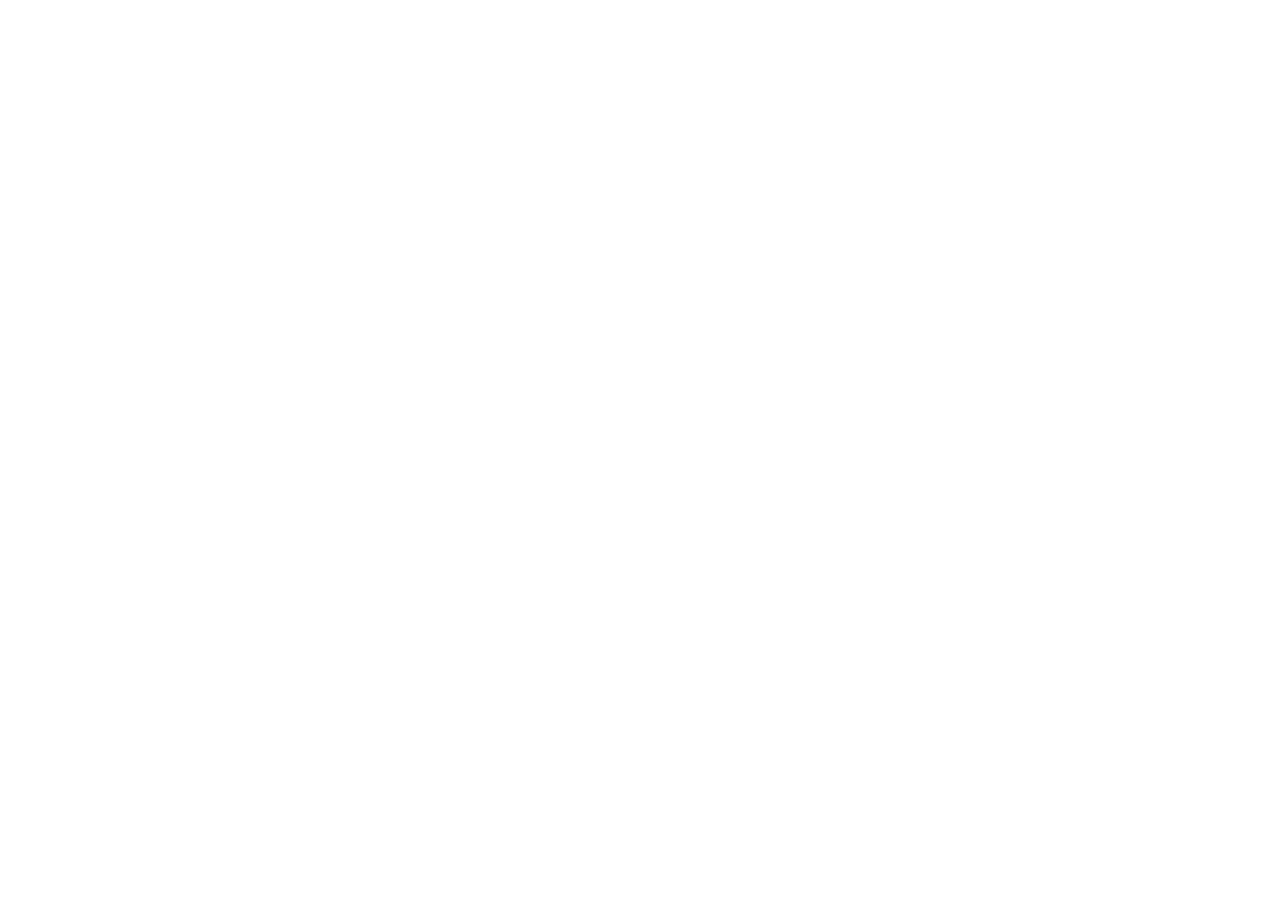
==== index.html @ 8a89ee20 "Initial commit" ====
<!DOCTYPE html>
<html lang="pt-br">
<head>
    <meta charset="UTF-8">
    <meta http-equiv="X-UA-Compatible" content="IE=edge">
    <meta name="viewport" content="width=device-width, initial-scale=1.0">
    <title>Harmony Looks - Moda Masculina e Feminina</title>
    <link rel="stylesheet" href="style.css">
    <script src="../projeto-em-grupo/proj.js"></script>
</head>
<body>
    
</body>
</html>
---- style.css ----
@charset "UTF-8";
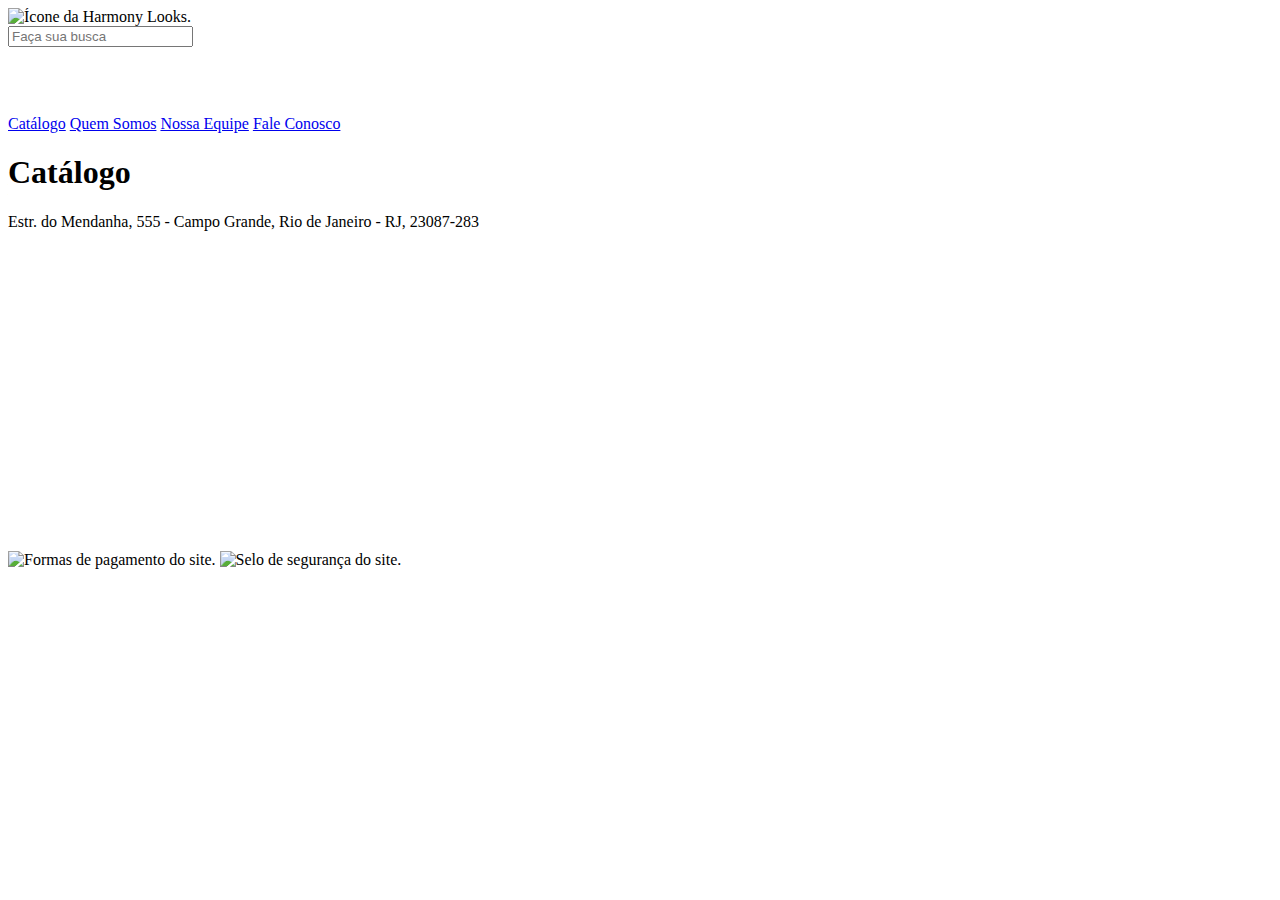
==== commit 47f07201: "Update index.html" ====
--- a/index.html
+++ b/index.html
@@ -1,14 +1,57 @@
 <!DOCTYPE html>
 <html lang="pt-br">
 <head>
+
     <meta charset="UTF-8">
     <meta http-equiv="X-UA-Compatible" content="IE=edge">
     <meta name="viewport" content="width=device-width, initial-scale=1.0">
-    <title>Harmony Looks - Moda Masculina e Feminina</title>
+    <title>Harmony Looks - Moda masculina e feminina</title>
     <link rel="stylesheet" href="style.css">
-    <script src="../projeto-em-grupo/proj.js"></script>
+    <script src="../proj.js"></script>
+
 </head>
+
 <body>
-    
+
+    <header class="cabecalho">
+        <img class="cabecalho-logo" src="logo" alt="Ícone da Harmony Looks.">
+        <div class="cabecalho-pesquisa">
+            <input type="search" class="cabecalho-pesquisa-txt" placeholder="Faça sua busca">
+            <a href="#" class="cabecalho-pesquisa-btn">
+
+            </a>
+            <div class="btnCarrinho"><img src="imagens/carrinho.png" alt="Ícone de carrinho."></div>
+            <div class="btnEntrar"><img src="imagens/user.png" alt="Ícone de usuário."></div>
+        </div>
+    </header>
+
+    <nav class="menu">
+        <a class="menu-item" href="index.html">Catálogo</a>
+        <a class="menu-item" href="../quem-somos/quem-somos.html">Quem Somos</a>
+        <a class="menu-item" href="../nossa-equipe/nossa-equipe.html">Nossa Equipe</a>
+        <a class="menu-item" href="../fale-conosco/fale-conosco.html">Fale Conosco</a>
+    </nav>
+
+    <main class="principal">
+        <h1 class="principal-titulo">Catálogo</h1>
+        
+    </main>
+
+    <footer class="rodape">
+        <section class="rodape-endereco">
+            <p>Estr. do Mendanha, 555 - Campo Grande, Rio de Janeiro - RJ, 23087-283</p>
+            <iframe src="https://www.google.com/maps/embed?pb=!1m18!1m12!1m3!1d3675.7827184023063!2d-43.559794585034716!3d-22.884483585023165!2m3!1f0!2f0!3f0!3m2!1i1024!2i768!4f13.1!3m3!1m2!1s0x9be3d20a0c057d%3A0x37af24e9e756f5cf!2sWest%20Shopping!5e0!3m2!1spt-BR!2sbr!4v1664299896838!5m2!1spt-BR!2sbr" width="400" height="300" style="border:0;" allowfullscreen="" loading="lazy" referrerpolicy="no-referrer-when-downgrade"></iframe>
+        </section>
+
+        <section class="rodape-pagamento">
+            <img src="formas-pagamento.png" alt="Formas de pagamento do site.">
+            <img src="seguranca.png" alt="Selo de segurança do site.">
+        </section>
+
+        <section class="rodape-sociais">
+            
+        </section>
+    </footer>
+
 </body>
-</html>+</html>
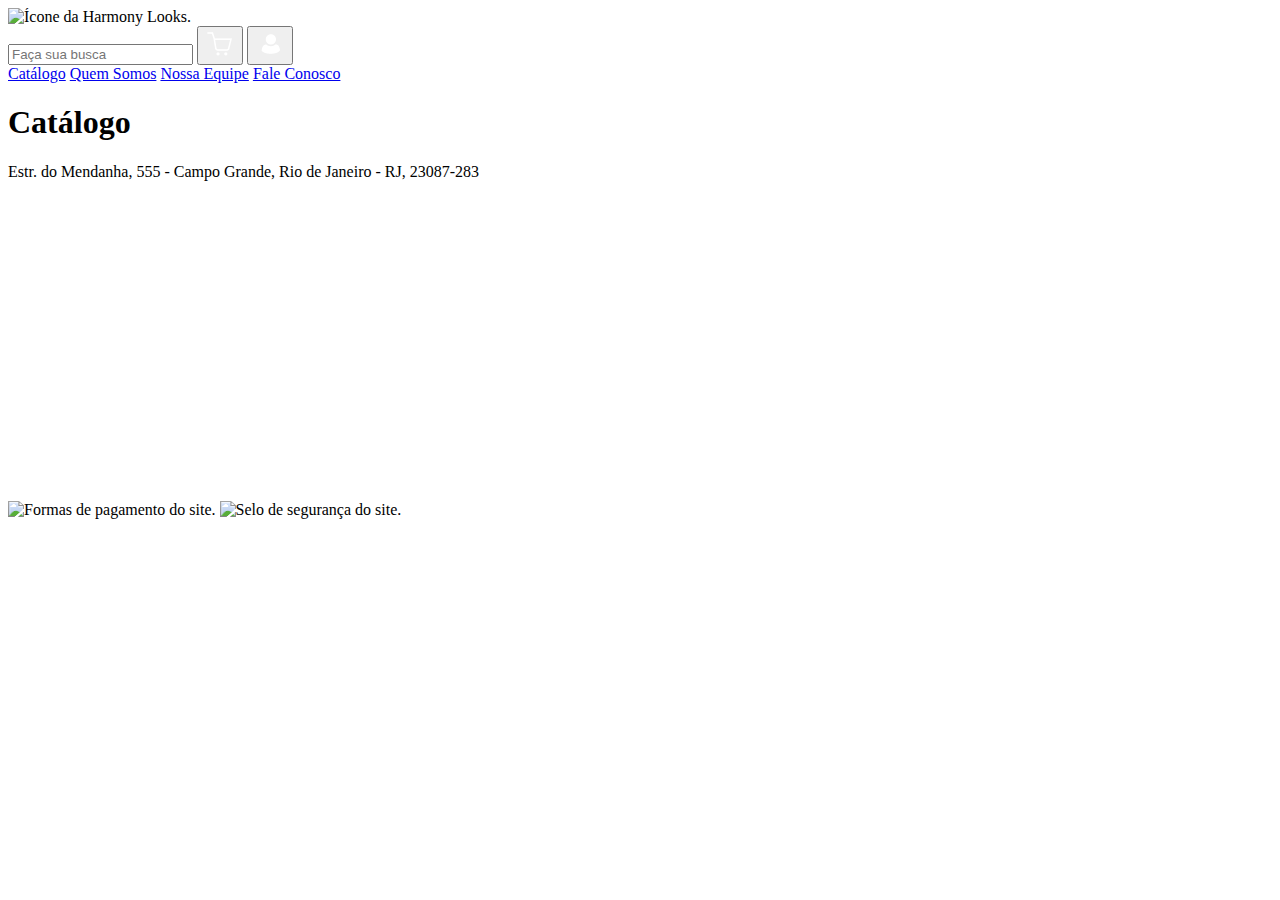
==== commit a529482c: "Update index.html" ====
--- a/index.html
+++ b/index.html
@@ -20,8 +20,10 @@
             <a href="#" class="cabecalho-pesquisa-btn">
 
             </a>
-            <div class="btnCarrinho"><img src="imagens/carrinho.png" alt="Ícone de carrinho."></div>
-            <div class="btnEntrar"><img src="imagens/user.png" alt="Ícone de usuário."></div>
+            <span>
+                <button class="btnCarrinho" type=“button”><img src="imagens/carrinho.png" alt="Ícone de carrinho."></button>
+                <button class="btnEntrar" type="button"><img src="imagens/user.png" alt="Ícone de usuário."></button>
+            </span>
         </div>
     </header>
 
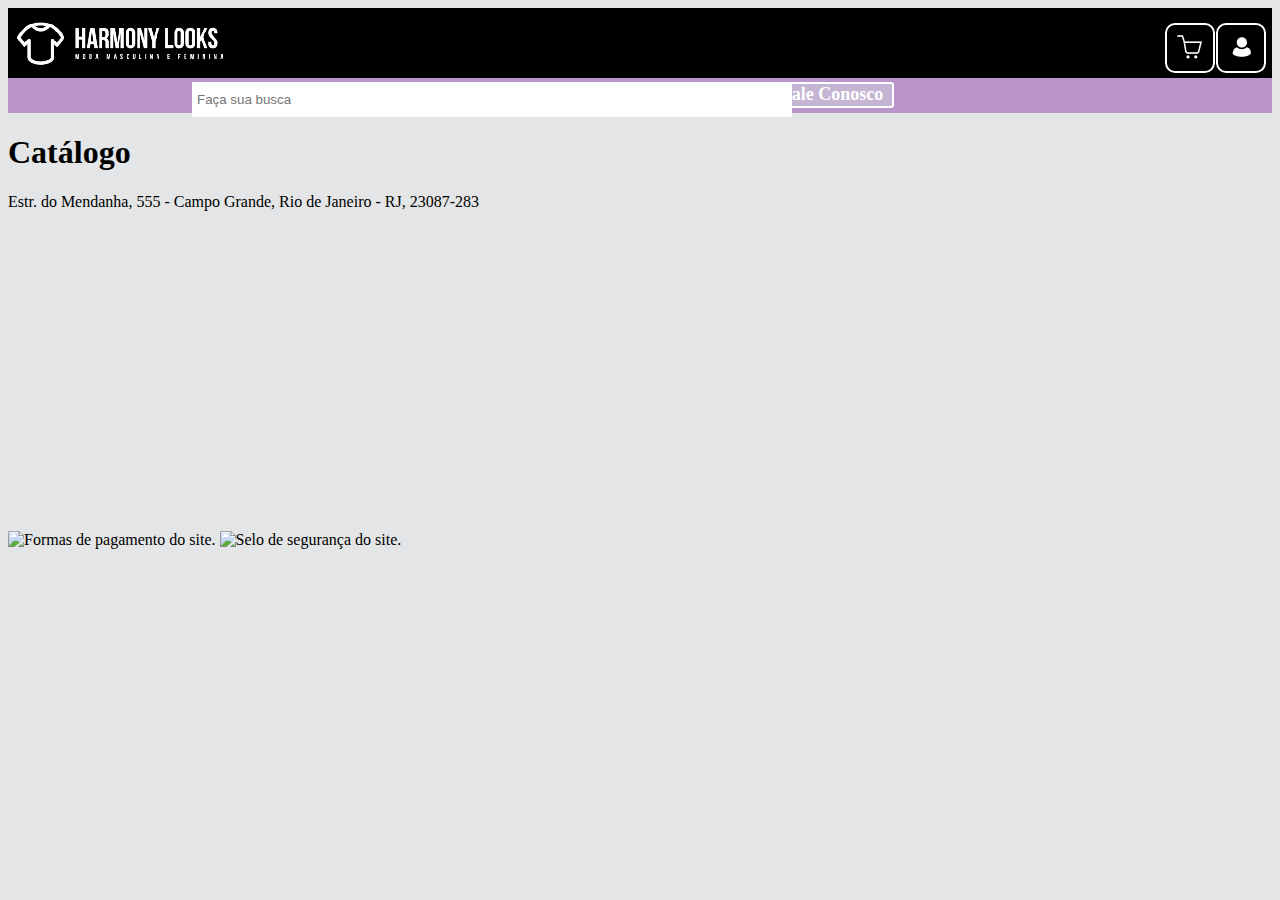
==== commit 92d61ac7: "Update index.html" ====
--- a/index.html
+++ b/index.html
@@ -14,7 +14,7 @@
 <body>
 
     <header class="cabecalho">
-        <img class="cabecalho-logo" src="logo" alt="Ícone da Harmony Looks.">
+        <img class="cabecalho-logo" src="imagens/logo.png" alt="Ícone da Harmony Looks.">
         <div class="cabecalho-pesquisa">
             <input type="search" class="cabecalho-pesquisa-txt" placeholder="Faça sua busca">
             <a href="#" class="cabecalho-pesquisa-btn">
--- a/style.css
+++ b/style.css
@@ -1 +1,70 @@
-@charset "UTF-8";+@charset "UTF-8";
+
+body {
+    background-color: rgb(227, 229, 230);
+}
+
+header {
+    background-color: black;
+    height: 70px;
+}
+
+.cabecalho-pesquisa-txt {
+    position: absolute;
+    left: 15%;
+    height: 35px;
+    width: 600px;
+    border: 50px;
+    padding: 5px;
+}
+
+.menu {
+    background-color: rgb(185, 149, 204);
+    height: 35px;
+    text-align: center;
+}
+
+.menu-item {
+    display: inline-block;
+    border: 2px solid rgb(255, 255, 255);
+    border-radius: 3px;
+    background-color: rgb(197, 181, 211);
+    padding: auto;
+    height: 22px;
+    width: 120px;
+    margin-top: 3.5px;
+    text-decoration: none;
+    color: white;
+    font-weight: bold;
+    font-size: large;
+}
+
+.btnCarrinho {
+    padding: 7px 7px;
+    width: 50px;
+    height: 50px;
+    color: rgb(255, 255, 255);
+    background-color: black;
+    border: 2px solid rgb(255, 255, 255);
+    border-radius: 10px;
+    position: absolute;
+    left: 91%;
+    top: 2.5%; 
+}
+
+.btnEntrar {
+    padding: 7px 7px;
+    width: 50px;
+    height: 50px;
+    color: rgb(255, 255, 255);
+    background-color: black;
+    border: 2px solid rgb(255, 255, 255);
+    border-radius: 10px;
+    position: absolute;
+    left: 95%;
+    top: 2.5%;     
+}
+
+button:hover, a:hover {
+    background-color: rgb(129, 129, 129);
+}
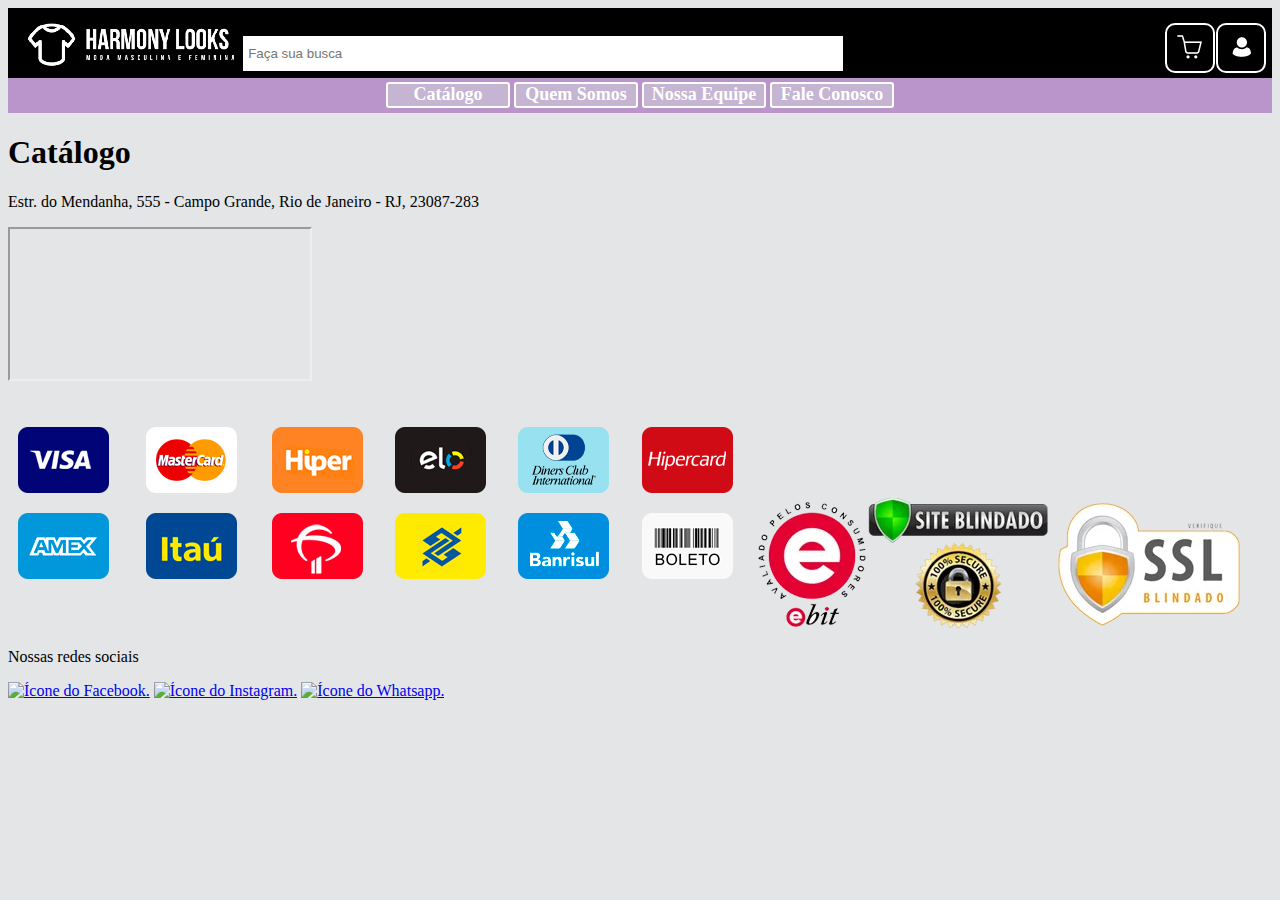
==== commit b94577c9: "Update index.html" ====
--- a/index.html
+++ b/index.html
@@ -41,17 +41,22 @@
 
     <footer class="rodape">
         <section class="rodape-endereco">
-            <p>Estr. do Mendanha, 555 - Campo Grande, Rio de Janeiro - RJ, 23087-283</p>
-            <iframe src="https://www.google.com/maps/embed?pb=!1m18!1m12!1m3!1d3675.7827184023063!2d-43.559794585034716!3d-22.884483585023165!2m3!1f0!2f0!3f0!3m2!1i1024!2i768!4f13.1!3m3!1m2!1s0x9be3d20a0c057d%3A0x37af24e9e756f5cf!2sWest%20Shopping!5e0!3m2!1spt-BR!2sbr!4v1664299896838!5m2!1spt-BR!2sbr" width="400" height="300" style="border:0;" allowfullscreen="" loading="lazy" referrerpolicy="no-referrer-when-downgrade"></iframe>
+            <p class="rodape-endereco-texto">Estr. do Mendanha, 555 - Campo Grande, Rio de Janeiro - RJ, 23087-283</p>
+            <iframe class="rodape-endereco-mapa" src="https://www.google.com/maps/embed?pb=!1m18!1m12!1m3!1d3675.7827184023063!2d-43.559794585034716!3d-22.884483585023165!2m3!1f0!2f0!3f0!3m2!1i1024!2i768!4f13.1!3m3!1m2!1s0x9be3d20a0c057d%3A0x37af24e9e756f5cf!2sWest%20Shopping!5e0!3m2!1spt-BR!2sbr!4v1664299896838!5m2!1spt-BR!2sbr" allowfullscreen="" loading="lazy" referrerpolicy="no-referrer-when-downgrade"></iframe>
         </section>
 
         <section class="rodape-pagamento">
-            <img src="formas-pagamento.png" alt="Formas de pagamento do site.">
-            <img src="seguranca.png" alt="Selo de segurança do site.">
+            <img class="rodape-pagamento-item" src="imagens/formas-pagamento.png" alt="Formas de pagamento do site.">
+            <img class="rodape-pagamento-item2" src="imagens/seguranca.png" alt="Selo de segurança do site.">
         </section>
 
         <section class="rodape-sociais">
-            
+            <p class="rodape-sociais-texto">Nossas redes sociais</p>
+            <div class="rodape-sociais-container">
+                <a  class="rodape-sociais-item" href="https://www.facebook.com/" target="_blank"><img src="imagens/facebook.png" alt="Ícone do Facebook."></a>
+                <a  class="rodape-sociais-item" href="https://www.instagram.com/" target="_blank"><img src="imagens/instagram.png" alt="Ícone do Instagram."></a>
+                <a  class="rodape-sociais-item" href="https://web.whatsapp.com/" target="_blank"><img src="imagens/whatsapp.png" alt="Ícone do Whatsapp."></a>
+            </div>
         </section>
     </footer>
 
--- a/style.css
+++ b/style.css
@@ -11,7 +11,8 @@
 
 .cabecalho-pesquisa-txt {
     position: absolute;
-    left: 15%;
+    left: 19%;
+    top: 4%;
     height: 35px;
     width: 600px;
     border: 50px;
@@ -37,6 +38,12 @@
     color: white;
     font-weight: bold;
     font-size: large;
+}
+
+.cabecalho-logo {
+    position: absolute;
+    top: 1%;
+    left: 1.5%;
 }
 
 .btnCarrinho {
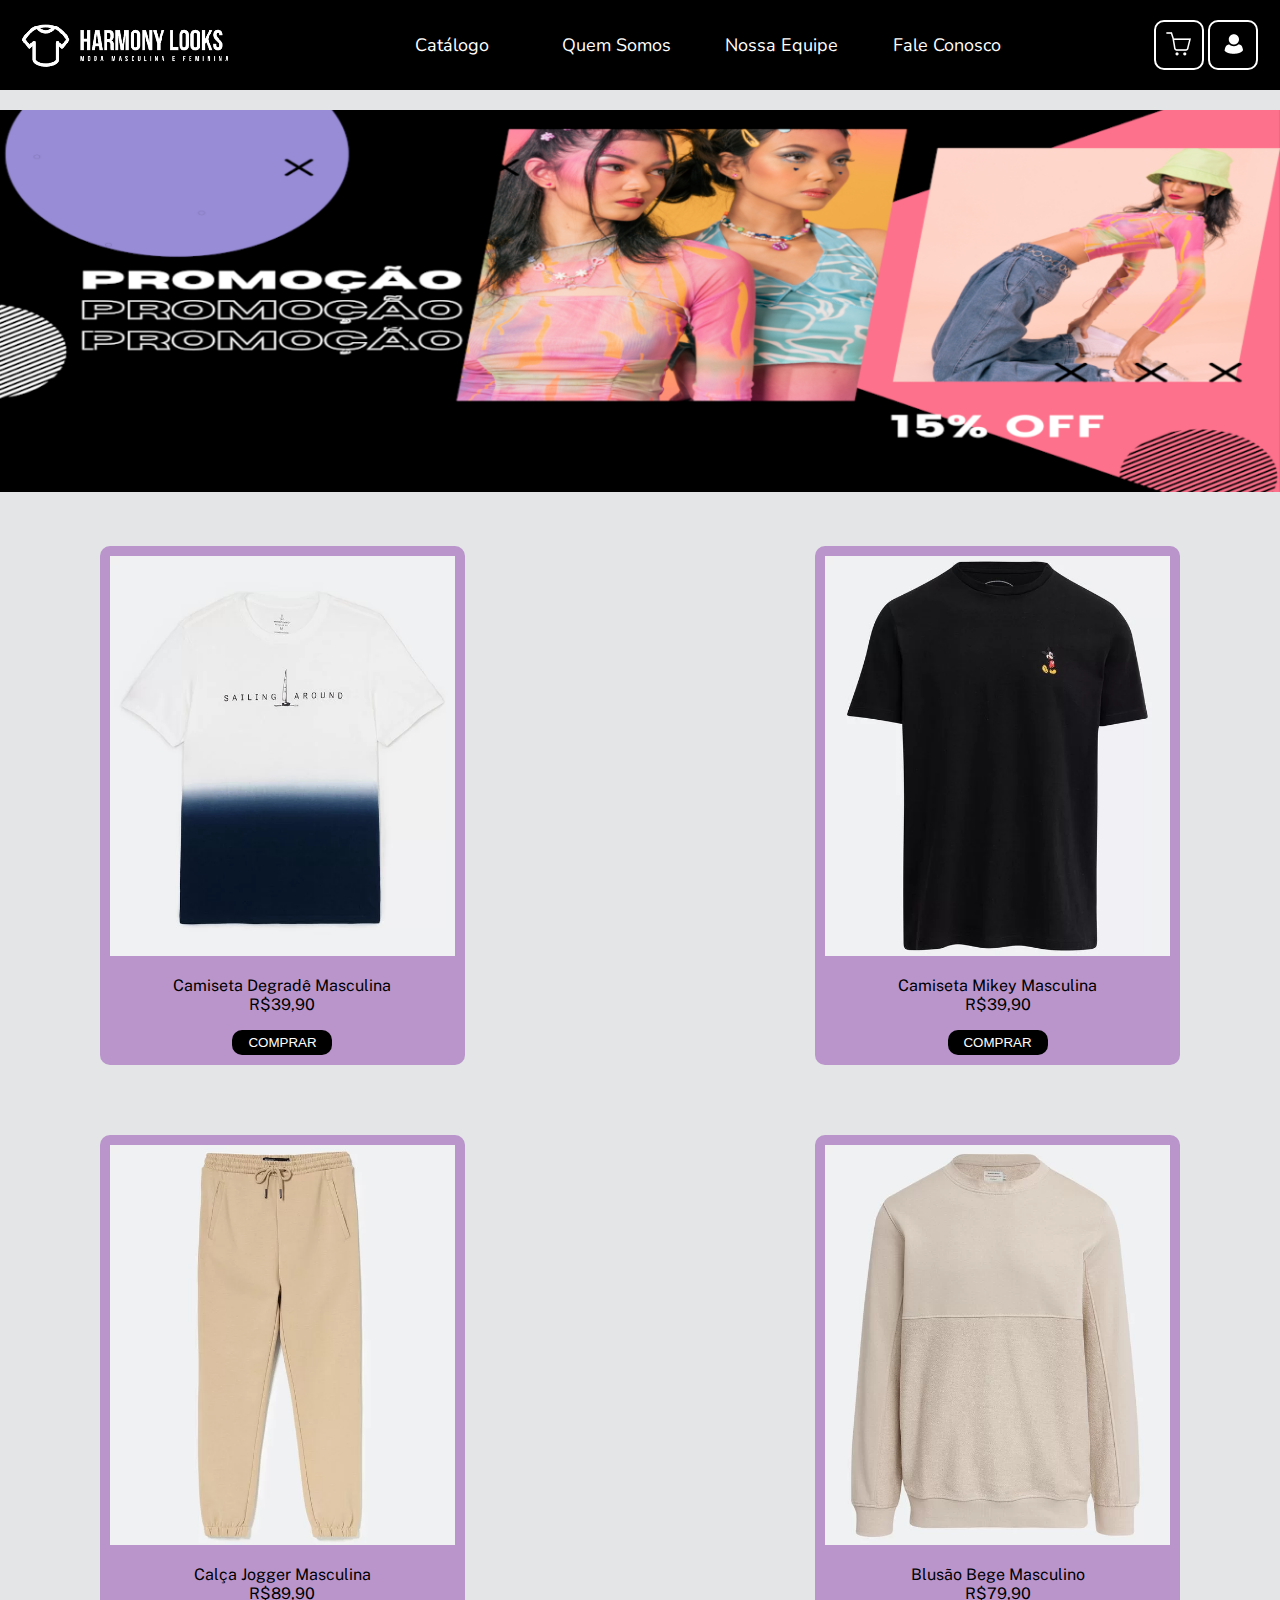
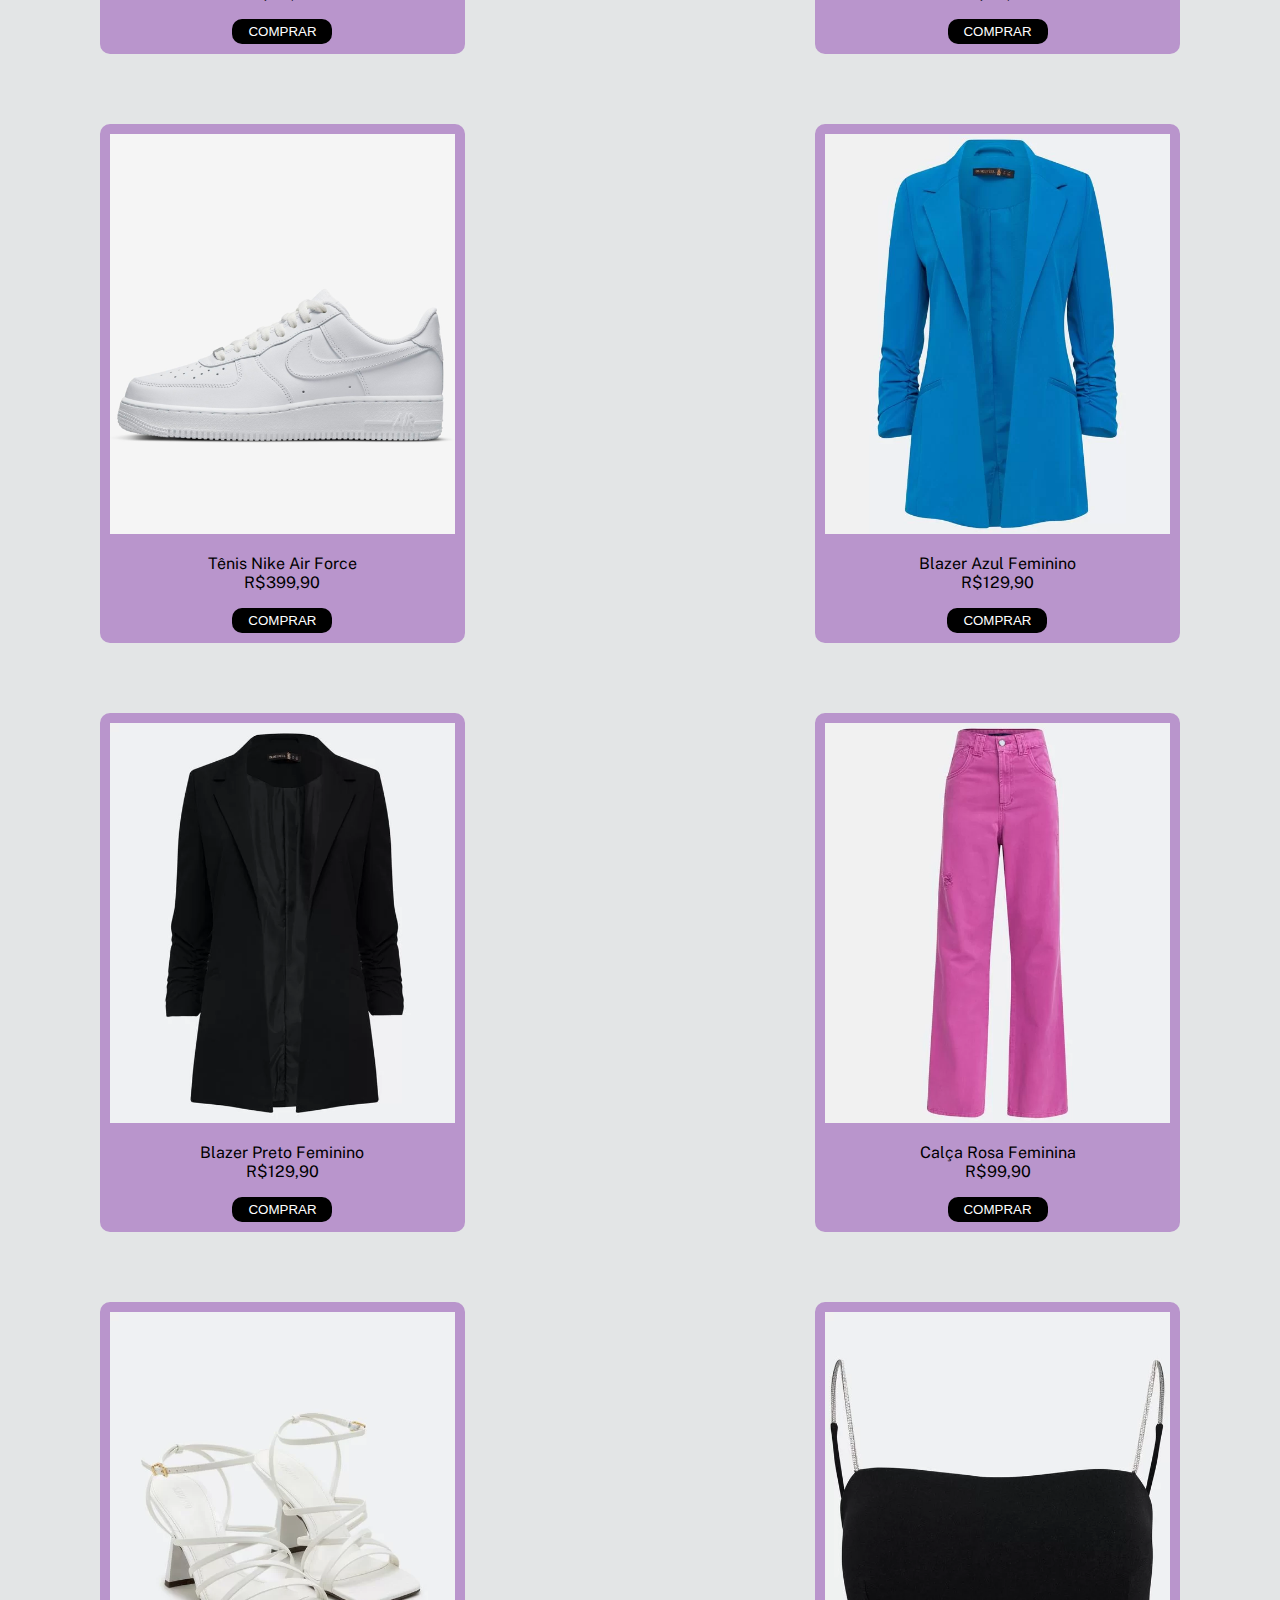
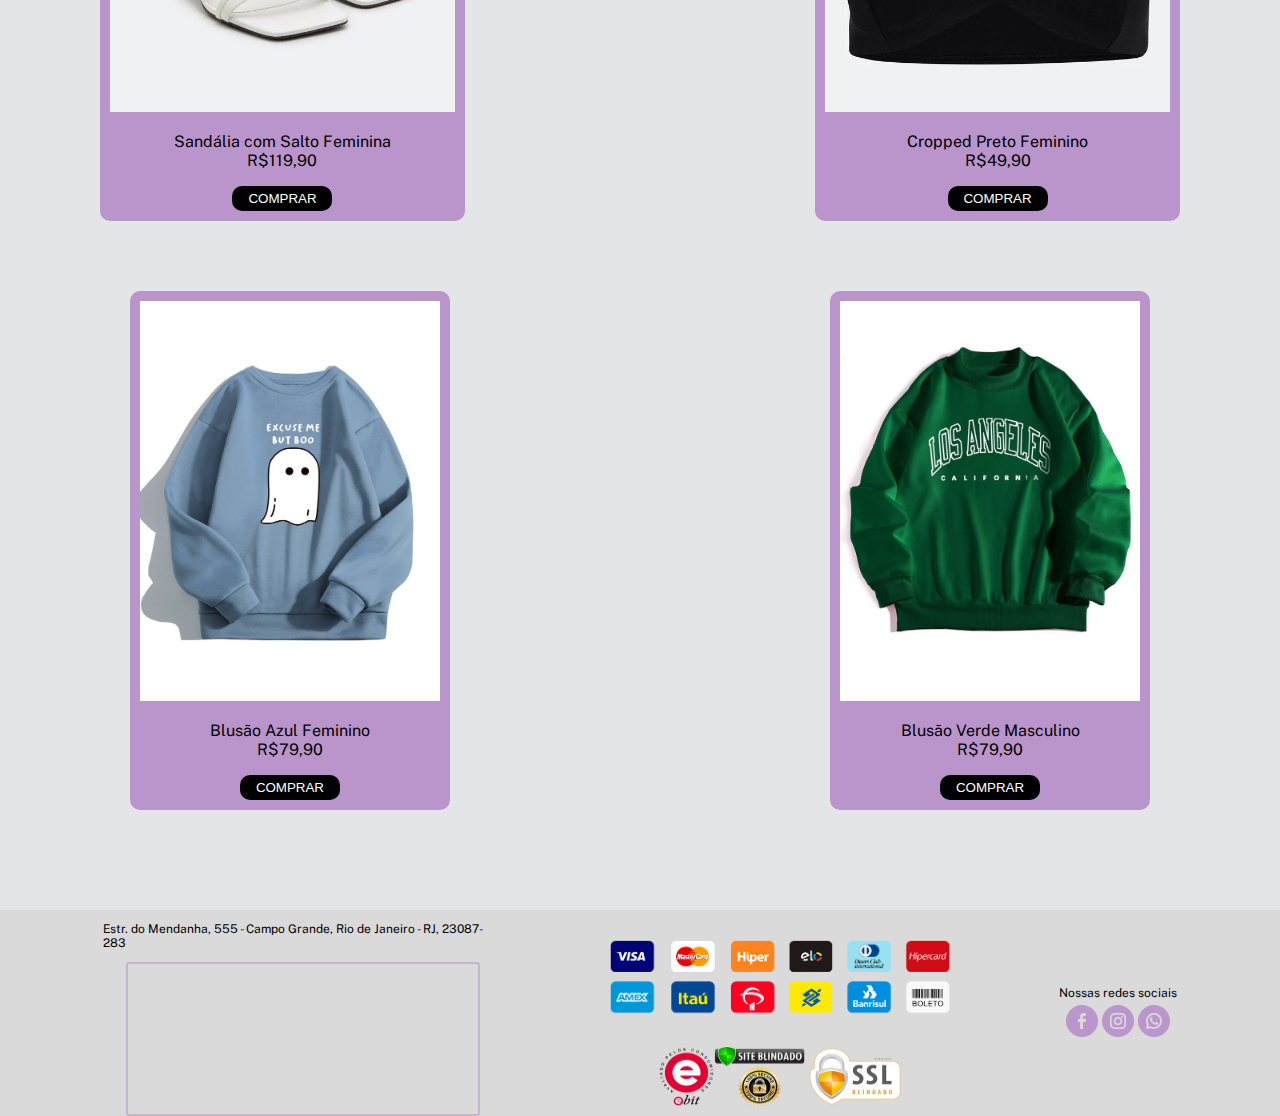
==== commit 7b899bd3: "Update index.html" ====
--- a/index.html
+++ b/index.html
@@ -5,52 +5,122 @@
     <meta charset="UTF-8">
     <meta http-equiv="X-UA-Compatible" content="IE=edge">
     <meta name="viewport" content="width=device-width, initial-scale=1.0">
-    <title>Harmony Looks - Moda masculina e feminina</title>
+    <title>Harmony Looks - Moda Masculina e Feminina</title>
     <link rel="stylesheet" href="style.css">
-    <script src="../proj.js"></script>
+    <script src="proj.js"></script>
 
 </head>
 
 <body>
 
-    <header class="cabecalho">
-        <img class="cabecalho-logo" src="imagens/logo.png" alt="Ícone da Harmony Looks.">
-        <div class="cabecalho-pesquisa">
-            <input type="search" class="cabecalho-pesquisa-txt" placeholder="Faça sua busca">
-            <a href="#" class="cabecalho-pesquisa-btn">
+    <header class="cabecalho"> <!--Cabeçalho onde se encontram a logo da empresa, o menu de navegação e os botões do carrinho e de login-->
+        <img class="cabecalho-logo" src="imagens/logo.png" alt="Ícone da Harmony Looks."> <!--Logo-->
 
-            </a>
-            <span>
+
+            <nav class="menu"> <!--Menu de navegação-->
+                <a class="menu-item" href="index.html">Catálogo</a>
+                <a class="menu-item" href="quem-somos/quem-somos.html">Quem Somos</a>
+                <a class="menu-item" href="nossa-equipe/nossa-equipe.html">Nossa Equipe</a>
+                <a class="menu-item" href="fale-conosco/fale-conosco.html">Fale Conosco</a>
+            </nav>
+            
+            <span> <!--Tag span com os botões de carrinho e login-->
                 <button class="btnCarrinho" type=“button”><img src="imagens/carrinho.png" alt="Ícone de carrinho."></button>
                 <button class="btnEntrar" type="button"><img src="imagens/user.png" alt="Ícone de usuário."></button>
             </span>
-        </div>
     </header>
 
-    <nav class="menu">
-        <a class="menu-item" href="index.html">Catálogo</a>
-        <a class="menu-item" href="../quem-somos/quem-somos.html">Quem Somos</a>
-        <a class="menu-item" href="../nossa-equipe/nossa-equipe.html">Nossa Equipe</a>
-        <a class="menu-item" href="../fale-conosco/fale-conosco.html">Fale Conosco</a>
-    </nav>
+    <main class="principal"> <!--Conteúdo da página-->
+        <img class="principal-banner" src="imagens/banner.png" alt="Banner"> <!--Banner de promoção-->
+        <section class="principal-catalogo"> <!--Container onde vão os itens da página-->
 
-    <main class="principal">
-        <h1 class="principal-titulo">Catálogo</h1>
-        
+            <section class="principal-catalogo-item"> <!--Item-->
+                <img src="imagens/camiseta-degrade-masc.jpg" alt="" class="principal-catalogo-imagem">
+                <p>Camiseta Degradê Masculina <br> R$39,90</p>
+                <button class="principal-catalogo-botao" onclick="carrinho()">COMPRAR</button>
+            </section>
+
+            <section class="principal-catalogo-item"> <!--Item-->
+                <img src="imagens/camiseta-mikey-masc.jpg" alt="" class="principal-catalogo-imagem">
+                <p>Camiseta Mikey Masculina <br> R$39,90</p>
+                <button class="principal-catalogo-botao" onclick="carrinho()">COMPRAR</button>
+            </section>
+
+            <section class="principal-catalogo-item"> <!--Item-->
+                <img src="imagens/calça-jogger-masc.jpg" alt="" class="principal-catalogo-imagem">
+                <p>Calça Jogger Masculina <br> R$89,90</p>
+                <button class="principal-catalogo-botao" onclick="carrinho()">COMPRAR</button>
+            </section>
+
+            <section class="principal-catalogo-item"> <!--Item-->
+                <img src="imagens/blusao-masc.jpg" alt="" class="principal-catalogo-imagem">
+                <p>Blusão Bege Masculino <br> R$79,90</p>
+                <button class="principal-catalogo-botao" onclick="carrinho()">COMPRAR</button>
+            </section>
+
+            <section class="principal-catalogo-item"> <!--Item-->
+                <img src="imagens/tenis-nike.jpg" alt="" class="principal-catalogo-imagem">
+                <p>Tênis Nike Air Force <br> R$399,90</p>
+                <button class="principal-catalogo-botao" onclick="carrinho()">COMPRAR</button>
+            </section>
+
+            <section class="principal-catalogo-item"> <!--Item-->
+                <img src="imagens/blazer-fem.jpg" alt="" class="principal-catalogo-imagem">
+                <p>Blazer Azul Feminino <br> R$129,90</p>
+                <button class="principal-catalogo-botao" onclick="carrinho()">COMPRAR</button>
+            </section>
+
+            <section class="principal-catalogo-item"> <!--Item-->
+                <img src="imagens/blazer-fem2.jpg" alt="" class="principal-catalogo-imagem">
+                <p>Blazer Preto Feminino <br> R$129,90</p>
+                <button class="principal-catalogo-botao" onclick="carrinho()">COMPRAR</button>
+            </section>
+
+            <section class="principal-catalogo-item"> <!--Item-->
+                <img src="imagens/calça-mom-fem.jpg" alt="" class="principal-catalogo-imagem">
+                <p>Calça Rosa Feminina <br> R$99,90</p>
+                <button class="principal-catalogo-botao" onclick="carrinho()">COMPRAR</button>
+            </section>
+
+            <section class="principal-catalogo-item"> <!--Item-->
+                <img src="imagens/sandalia-salto.jpg" alt="" class="principal-catalogo-imagem">
+                <p>Sandália com Salto Feminina <br> R$119,90</p>
+                <button class="principal-catalogo-botao" onclick="carrinho()">COMPRAR</button>
+            </section>
+
+            <section class="principal-catalogo-item"> <!--Item-->
+                <img src="imagens/cropped-fem.jpg" alt="" class="principal-catalogo-imagem">
+                <p>Cropped Preto Feminino <br> R$49,90</p>
+                <button class="principal-catalogo-botao" onclick="carrinho()">COMPRAR</button>
+            </section>
+
+            <section class="principal-catalogo-item"> <!--Item-->
+                <img src="imagens/blusao-fem.jpg" alt="" class="principal-catalogo-imagem">
+                <p>Blusão Azul Feminino <br> R$79,90</p>
+                <button class="principal-catalogo-botao" onclick="carrinho()">COMPRAR</button>
+            </section>
+
+            <section class="principal-catalogo-item"> <!--Item-->
+                <img src="imagens/blusao-verde-masc.jpg" alt="" class="principal-catalogo-imagem">
+                <p>Blusão Verde Masculino <br> R$79,90</p>
+                <button class="principal-catalogo-botao" onclick="carrinho()">COMPRAR</button>
+            </section>
+
+        </section>
     </main>
 
-    <footer class="rodape">
-        <section class="rodape-endereco">
+    <footer class="rodape"> <!--Rodapé onde tem endereço, formas de pagamento e redes sociais da empresa-->
+        <section class="rodape-endereco"> <!--Endereço com mapa-->
             <p class="rodape-endereco-texto">Estr. do Mendanha, 555 - Campo Grande, Rio de Janeiro - RJ, 23087-283</p>
             <iframe class="rodape-endereco-mapa" src="https://www.google.com/maps/embed?pb=!1m18!1m12!1m3!1d3675.7827184023063!2d-43.559794585034716!3d-22.884483585023165!2m3!1f0!2f0!3f0!3m2!1i1024!2i768!4f13.1!3m3!1m2!1s0x9be3d20a0c057d%3A0x37af24e9e756f5cf!2sWest%20Shopping!5e0!3m2!1spt-BR!2sbr!4v1664299896838!5m2!1spt-BR!2sbr" allowfullscreen="" loading="lazy" referrerpolicy="no-referrer-when-downgrade"></iframe>
         </section>
 
-        <section class="rodape-pagamento">
+        <section class="rodape-pagamento"> <!--Formas de pagamento-->
             <img class="rodape-pagamento-item" src="imagens/formas-pagamento.png" alt="Formas de pagamento do site.">
             <img class="rodape-pagamento-item2" src="imagens/seguranca.png" alt="Selo de segurança do site.">
         </section>
 
-        <section class="rodape-sociais">
+        <section class="rodape-sociais"> <!--Redes sociais-->
             <p class="rodape-sociais-texto">Nossas redes sociais</p>
             <div class="rodape-sociais-container">
                 <a  class="rodape-sociais-item" href="https://www.facebook.com/" target="_blank"><img src="imagens/facebook.png" alt="Ícone do Facebook."></a>
--- a/style.css
+++ b/style.css
@@ -1,49 +1,49 @@
 @charset "UTF-8";
+
+@import url('https://fonts.googleapis.com/css2?family=Nunito:wght@200;400&family=Public+Sans:wght@200;400&display=swap'); /* Fontes "Public Sans" e "Nunito" com peso/weight 200 e 400 nas duas */
 
 body {
     background-color: rgb(227, 229, 230);
-}
-
-header {
+    font-family: 'Public Sans', sans-serif;
+    font-weight: 400;
+    margin: 0;
+}
+
+.cabecalho {
     background-color: black;
-    height: 70px;
-}
-
-.cabecalho-pesquisa-txt {
-    position: absolute;
-    left: 19%;
-    top: 4%;
-    height: 35px;
-    width: 600px;
-    border: 50px;
-    padding: 5px;
+    height: 90px;
+    display: flex;
+    justify-content: space-between;
+    align-items: center;
+    position: fixed;
+    width: 100%;
+    padding-left: 1%;
+}
+
+.cabecalho-logo {
+    cursor: pointer;
 }
 
 .menu {
-    background-color: rgb(185, 149, 204);
-    height: 35px;
-    text-align: center;
+    display: flex;
+    gap: 40px;
 }
 
 .menu-item {
     display: inline-block;
-    border: 2px solid rgb(255, 255, 255);
-    border-radius: 3px;
-    background-color: rgb(197, 181, 211);
-    padding: auto;
-    height: 22px;
-    width: 120px;
-    margin-top: 3.5px;
+    padding-top: 1px;
+    height: 25px;
+    width: 125px;
+    font-family: 'Nunito', sans-serif;
     text-decoration: none;
     color: white;
-    font-weight: bold;
+    font-weight: 400;
     font-size: large;
-}
-
-.cabecalho-logo {
-    position: absolute;
-    top: 1%;
-    left: 1.5%;
+    text-align: center;
+}
+
+span {
+    margin-right: 35px;
 }
 
 .btnCarrinho {
@@ -54,9 +54,8 @@
     background-color: black;
     border: 2px solid rgb(255, 255, 255);
     border-radius: 10px;
-    position: absolute;
-    left: 91%;
-    top: 2.5%; 
+    cursor: pointer;
+
 }
 
 .btnEntrar {
@@ -67,11 +66,141 @@
     background-color: black;
     border: 2px solid rgb(255, 255, 255);
     border-radius: 10px;
-    position: absolute;
-    left: 95%;
-    top: 2.5%;     
-}
-
-button:hover, a:hover {
+    cursor: pointer;
+    
+}
+
+.btnEntrar:hover, .btnCarrinho:hover, .principal-catalogo-botao:hover {
     background-color: rgb(129, 129, 129);
 }
+
+.menu-item:hover {
+    color: rgb(185, 149, 204);
+    transition: 0.7s;
+
+}
+
+.principal {
+    margin-bottom: 100px;
+    padding-top: 110px;
+    text-align: center;
+}
+
+#titulo {
+    margin: 0px auto;
+    font-size: 28px;
+    width: 700px;
+    text-align: left;
+}
+
+.principal-titulo {
+    font-size: 28px;
+    margin-top: 0;
+}
+
+.principal-subtitulo {
+    margin: 20px auto;
+    font-size: 23px;
+    width: 700px;
+    text-align: left;
+}
+
+.principal-banner {
+    width: 100%;
+    height: auto;
+    margin-bottom:50px;
+}
+
+.principal-catalogo {
+    display: flex;
+    flex-wrap: wrap;
+    justify-content: space-evenly;
+    column-gap: 300px;
+    row-gap: 70px;
+    padding: 0px 50px 0px 50px;
+}
+
+.principal-catalogo-item {
+    background-color: rgb(185, 149, 204);
+    border-radius: 10px;
+    border: 10px solid rgb(185, 149, 204);
+}
+
+.principal-catalogo-imagem {
+    height: 400px;
+    width: auto;
+}
+
+.principal-catalogo-botao {
+    background-color: rgb(0, 0, 0);
+    color: rgb(255, 255, 255);
+    border: none;
+    border-radius: 10px;
+    padding: auto;
+    width: 100px;
+    height: 25px;
+    cursor: pointer;
+}
+
+.principal-texto {
+    width: 700px;
+    margin: auto;
+    text-align: justify;
+}
+
+.rodape {
+    display: flex;
+    flex-direction: row;
+    justify-content: space-evenly;
+    margin-top: 100px;
+    background-color: rgb(219, 218, 218);
+}
+
+.rodape-endereco {
+    display: flex;
+    flex-direction: column;
+    justify-content: center;
+    align-items: center;
+    width: 400px;
+}
+
+.rodape-endereco-texto {
+    font-size: 12px;
+}
+
+.rodape-endereco-mapa {
+    width: 350px;
+    border: 2px solid rgb(197, 181, 211);
+    border-radius: 3px;
+}
+
+.rodape-pagamento {
+    display: flex;
+    flex-direction: column;
+    justify-content: center;
+    align-items: center;
+    gap: 10px;
+}
+
+.rodape-pagamento-item {
+    height: auto;
+    width: 350px;
+}
+
+.rodape-pagamento-item2 {
+    height: 60px;
+    width: 250px;
+}
+
+.rodape-sociais {
+    display: flex;
+    flex-direction: column;
+    align-items: center;
+    align-self: center;
+    gap: 5px;
+}
+
+.rodape-sociais-texto {
+    font-size: 12px;
+    margin: auto;
+}
